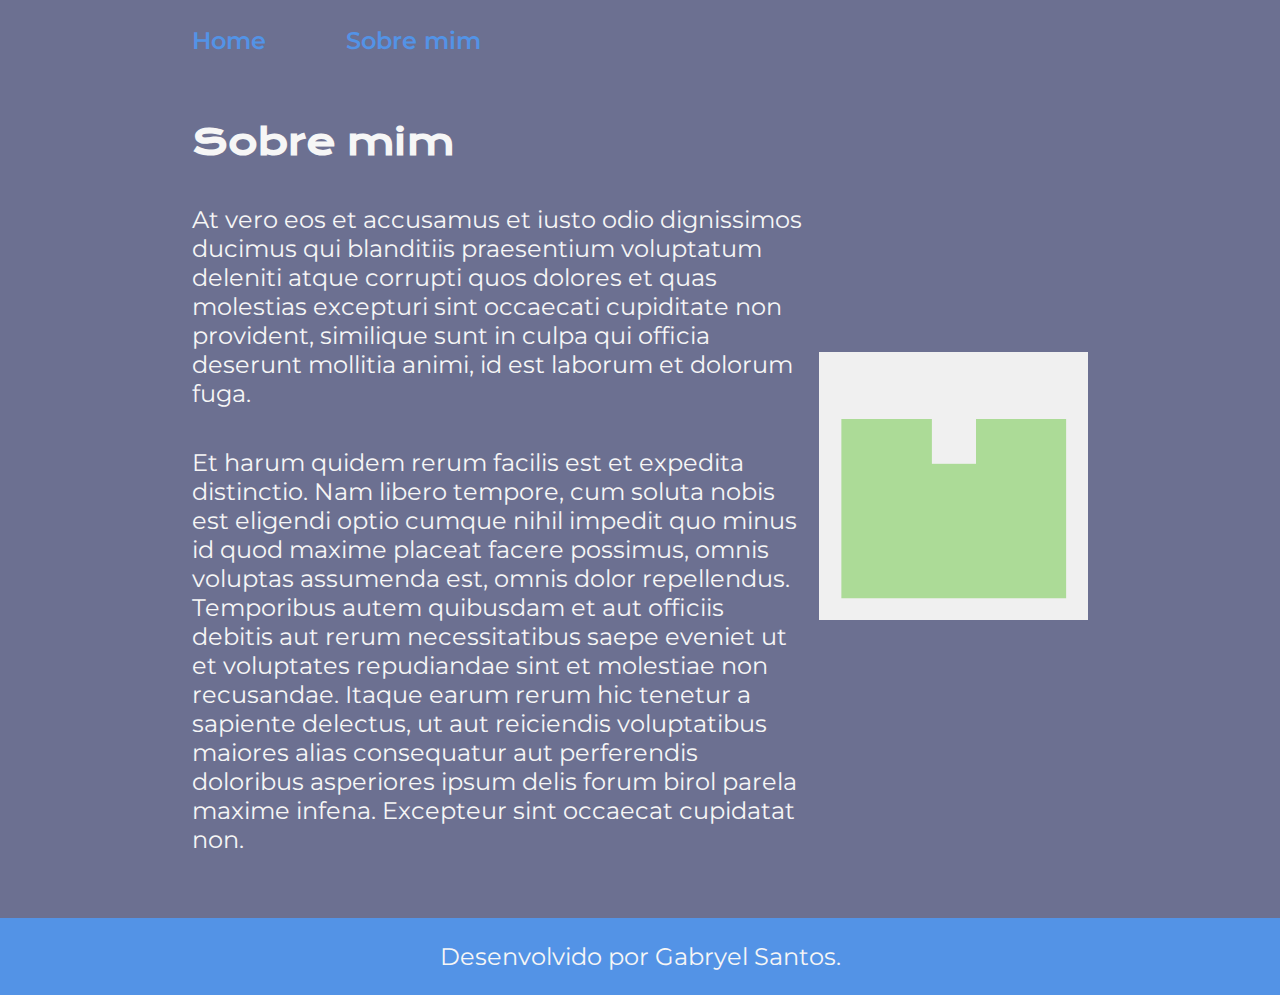
==== about.html @ 9d528bf4 "medidas relativas" ====
<!doctype html>
<html lang="pt-BR">
    <head>
        <meta charset="UTF-8">
        <meta name="viewport" content="width=device-width, user-scalable=no, initial-scale=1.0, maximum-scale=1.0, minimum-scale=1.0">
        <meta http-equiv="X-UA-Compatible" content="ie=edge">
        <link rel="stylesheet" href="styles/style.css">
        <title>Sobre mim</title>
    </head>
    <body>
        <header class="cabecalho">
            <nav class="cabecalho__menu">
                <a href="index.html" class="cabecalho__menu__link">Home</a>
                <a href="about.html" class="cabecalho__menu__link">Sobre mim</a>
            </nav>
        </header>

        <main class="apresentacao">
            <section class="apresentacao__conteudo">
                <h1 class="apresentacao__conteudo__titulo">Sobre mim</h1>
                <p class="apresentacao__conteudo__paragrafo">At vero eos et accusamus et iusto odio dignissimos ducimus qui blanditiis praesentium voluptatum
                    deleniti atque corrupti quos dolores et quas molestias excepturi sint occaecati cupiditate non
                    provident, similique sunt in culpa qui officia deserunt mollitia animi, id est laborum et dolorum fuga.
                </p>
                <p class="apresentacao__conteudo__paragrafo">
                    Et harum quidem rerum facilis est et expedita distinctio. Nam libero tempore, cum soluta nobis est
                    eligendi optio cumque nihil impedit quo minus id quod maxime placeat facere possimus, omnis voluptas
                    assumenda est, omnis dolor repellendus. Temporibus autem quibusdam et aut officiis debitis aut rerum
                    necessitatibus saepe eveniet ut et voluptates repudiandae sint et molestiae non recusandae. Itaque earum
                    rerum hic tenetur a sapiente delectus, ut aut reiciendis voluptatibus maiores alias consequatur aut
                    perferendis doloribus asperiores ipsum delis forum birol parela maxime infena. Excepteur sint occaecat
                    cupidatat non.
                </p>
            </section>
            <img src="assets/114797458.png" alt="Foto do perfil do GitHub" class="retrato">
        </main>

        <footer class="rodape">
            <p>
                Desenvolvido por Gabryel Santos.
            </p>
        </footer>

    </body>
</html>
---- styles/style.css ----
@import url('https://fonts.googleapis.com/css2?family=Krona+One&family=Montserrat:ital,wght@0,100..900;1,100..900&display=swap');

:root{
    --cor-primaria: #6C7091;
    --cor-secundaria: #F6F6F6;
    --cor-terciaria: #5393E6;

    --fonte-primaria: 'Krona One', sans-serif;
    --fonte-secundaria: 'Montserrat', sans-serif;
}

* {
    margin: 0;
    padding: 0;
}

body{
    background-color: var(--cor-primaria);
    color: var(--cor-secundaria);
    width: 100%;
    box-sizing: border-box;
}

.cabecalho{
    padding: 2% 0 0 15%;
}

.cabecalho__menu{
    display: flex;
    gap: 80px;
}

.cabecalho__menu__link{
    font-family: var(--fonte-secundaria);
    font-size: 1.5rem;
    font-weight: 600;
    color: var(--cor-terciaria);
    text-decoration: none;
}

.destaque-titulo{
    color: var(--cor-terciaria);
}

.destaque-java{
    color: #E87548;
}

.destaque-spring-boot{
    color: #8BE653;
}

.apresentacao{
    display: flex;
    align-items: center;
    justify-content: space-between;
    padding: 5% 15%;
}

.apresentacao__conteudo{
    width: 615px;
    display: flex;
    flex-direction: column;
    gap: 40px;
}

.apresentacao__conteudo__titulo{
    font-size: 2.25rem;
    font-family: var(--fonte-primaria);
}

.apresentacao__conteudo__paragrafo{
    font-size: 1.5rem;
    font-family: var(--fonte-secundaria);
}

.apresentacao__links{
    display: flex;
    justify-content: space-between;
    flex-direction: column;
    align-items: center;
    gap: 32px;
}

.apresentacao__links__subtitulo{
    font-family: var(--fonte-primaria );
    font-weight: 400;
    font-size: 1.5rem;
}

.apresentacao__links__link{
    color: var(--cor-secundaria);
    text-decoration: none;
    width: 378px;
    text-align: center;
    border: 2px solid var(--cor-terciaria);
    border-radius: 8px;
    font-size: 1.5rem;
    padding: 21.5px 0;
    font-family: var(--fonte-secundaria);
    font-weight: 600;
    display: flex;
    justify-content: center;
    align-items: center;
    gap: 16px;
}

.apresentacao__links__link:hover{
    background-color: var(--cor-terciaria);
    padding: 5%;
}

.retrato{
    width: 30%;
}

.rodape {
    display: flex;
    justify-content: center;
    background-color: var(--cor-terciaria);
    padding: 24px;
    font-family: var(--fonte-secundaria);
    font-size: 1.5rem;
    font-weight: 400;
}
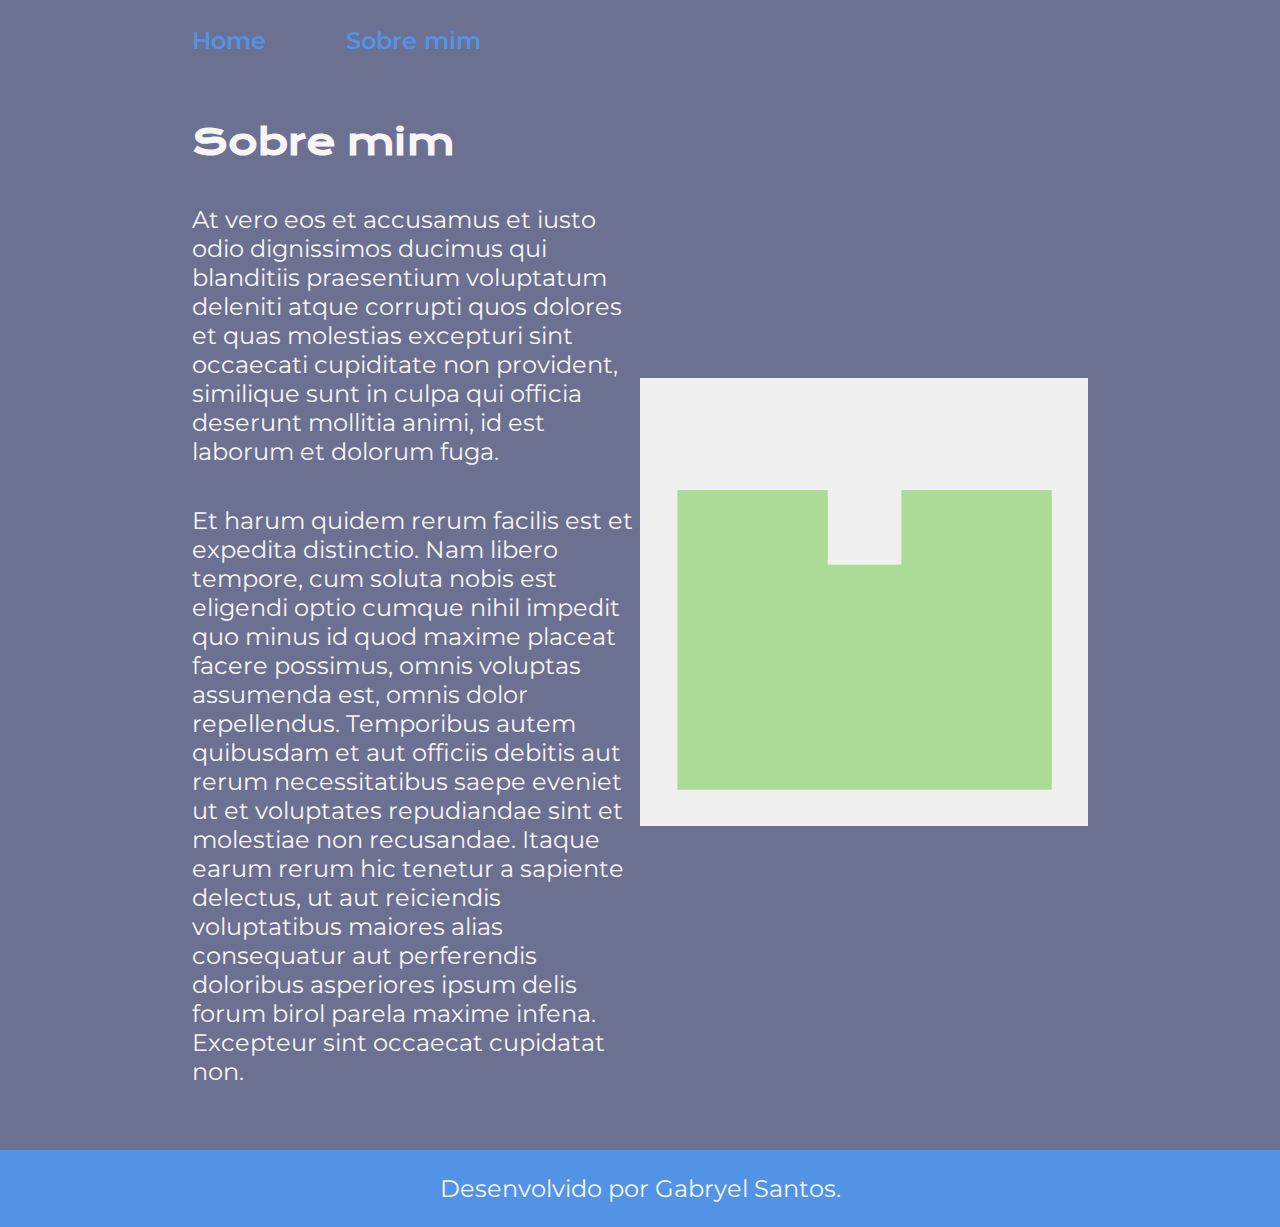
==== commit 410e7d6e: "Ajustes de medidas e nome de  classe" ====
--- a/about.html
+++ b/about.html
@@ -32,7 +32,7 @@
                     cupidatat non.
                 </p>
             </section>
-            <img src="assets/114797458.png" alt="Foto do perfil do GitHub" class="retrato">
+            <img src="assets/114797458.png" alt="Foto do perfil do GitHub" class="apresentacao__imagem">
         </main>
 
         <footer class="rodape">
--- a/styles/style.css
+++ b/styles/style.css
@@ -58,7 +58,7 @@
 }
 
 .apresentacao__conteudo{
-    width: 615px;
+    width: 50%;
     display: flex;
     flex-direction: column;
     gap: 40px;
@@ -88,10 +88,10 @@
     font-size: 1.5rem;
 }
 
-.apresentacao__links__link{
+.apresentacao__links__navegacao{
     color: var(--cor-secundaria);
     text-decoration: none;
-    width: 378px;
+    width: 50%;
     text-align: center;
     border: 2px solid var(--cor-terciaria);
     border-radius: 8px;
@@ -105,13 +105,13 @@
     gap: 16px;
 }
 
-.apresentacao__links__link:hover{
+.apresentacao__links__navegacao:hover{
     background-color: var(--cor-terciaria);
     padding: 5%;
 }
 
-.retrato{
-    width: 30%;
+.apresentacao__imagem{
+    width: 50%;
 }
 
 .rodape {
